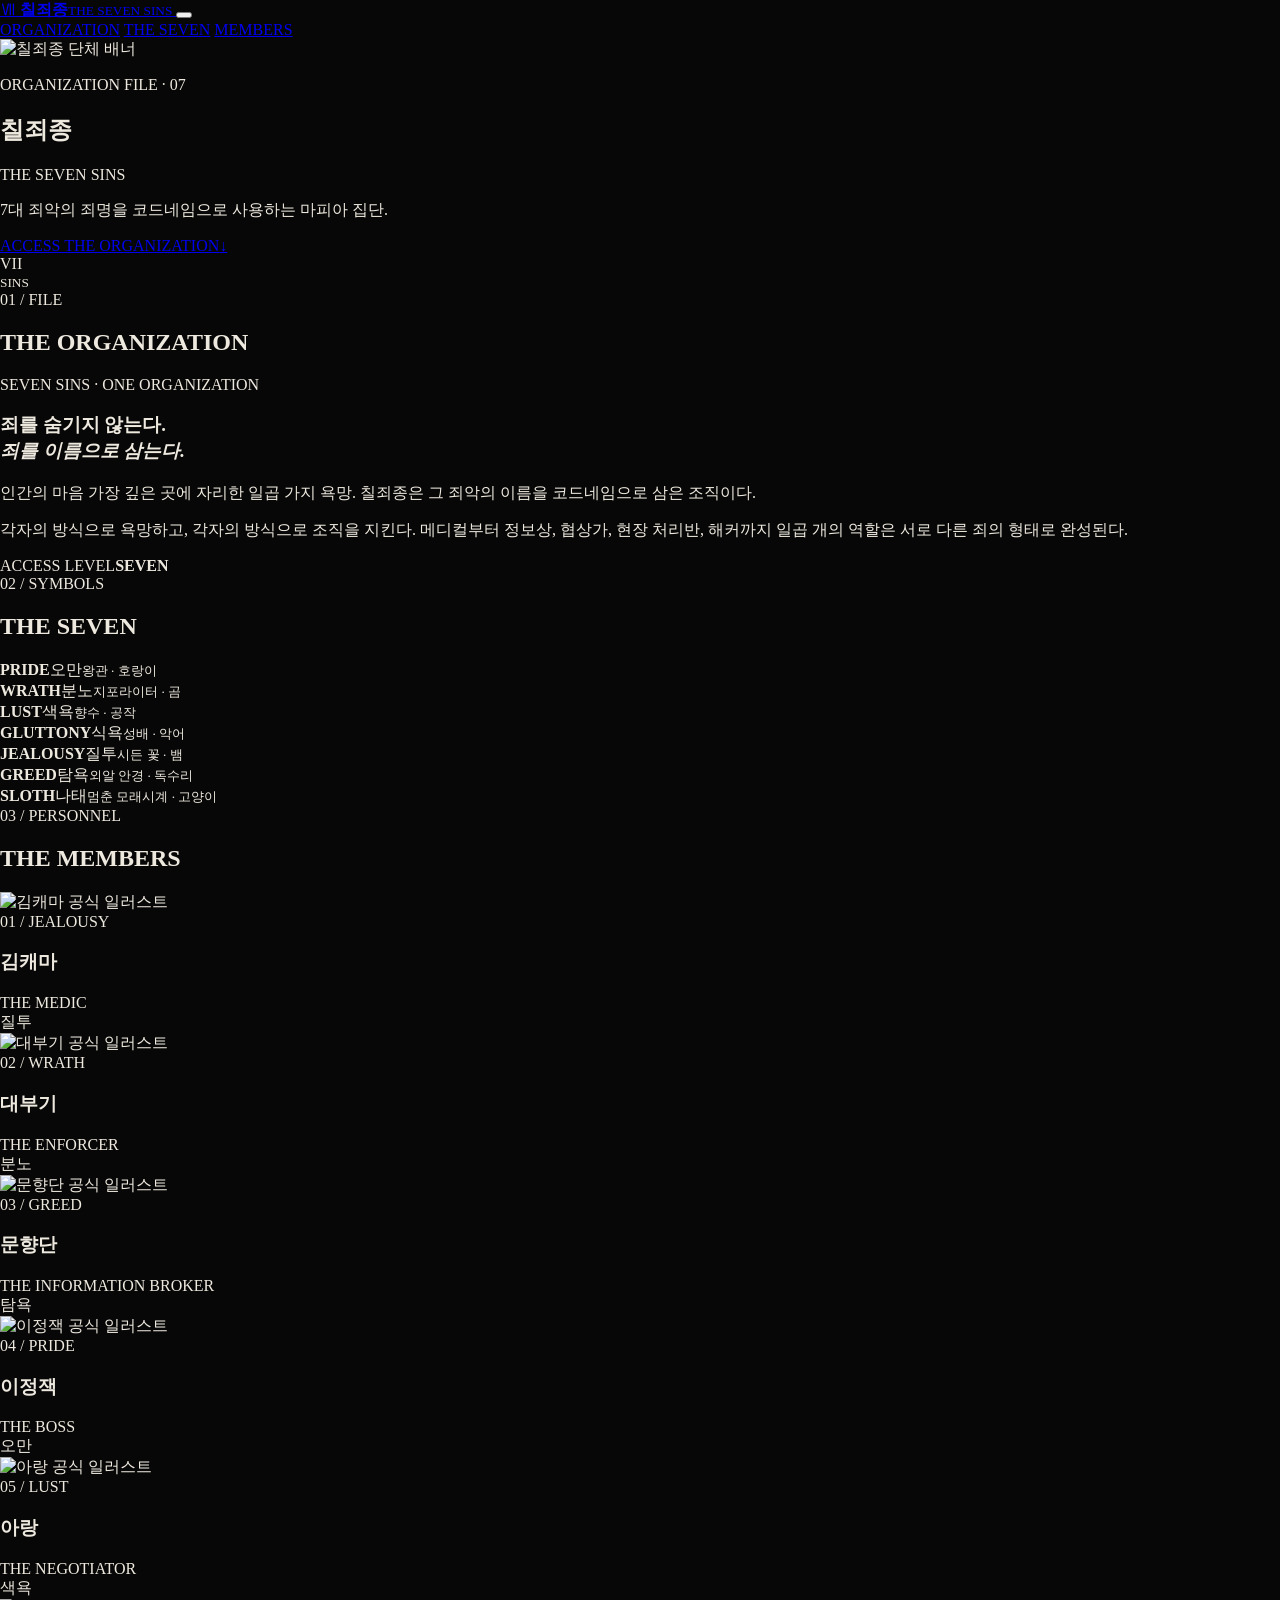
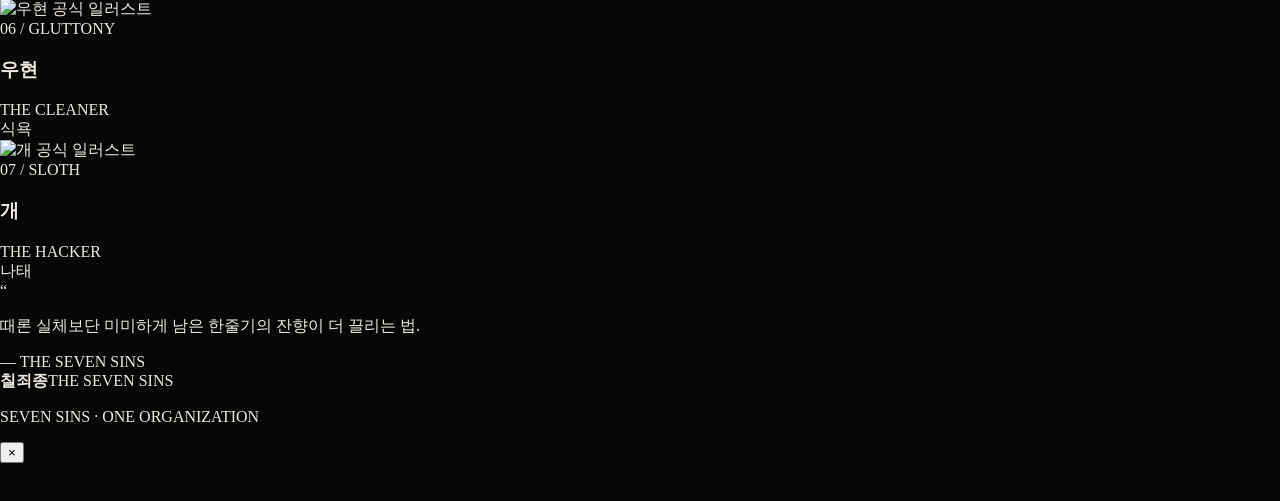
==== index.html @ ca1c2998 "Add files via upload" ====
<!doctype html>
<html lang="ko">
<head>
  <meta charset="utf-8" />
  <meta name="viewport" content="width=device-width, initial-scale=1" />
  <meta name="theme-color" content="#070707" />
  <meta name="description" content="칠죄종 — 7대 죄악의 죄명을 코드네임으로 사용하는 마피아 집단의 공식 소개 사이트." />
  <title>칠죄종 — THE SEVEN SINS</title>
  <link rel="preconnect" href="https://fonts.gstatic.com" crossorigin>
  <link rel="stylesheet" href="style.css" />
</head>
<body>
  <div class="noise"></div>
  <div class="cursor-glow"></div>

  <header class="topbar">
    <a class="brand" href="#top" aria-label="칠죄종 홈">
      <span class="brand-mark">Ⅶ</span>
      <span><b>칠죄종</b><small>THE SEVEN SINS</small></span>
    </a>
    <button class="menu-toggle" aria-label="메뉴 열기" aria-expanded="false"><span></span><span></span><span></span></button>
    <nav id="siteNav">
      <a href="#about">ORGANIZATION</a>
      <a href="#sins">THE SEVEN</a>
      <a href="#members">MEMBERS</a>
    </nav>
  </header>

  <main id="top">
    <section class="hero">
      <div class="hero-image"><img src="assets/group-banner.jpg" alt="칠죄종 단체 배너"></div>
      <div class="hero-overlay"></div>
      <div class="hero-content">
        <p class="eyebrow">ORGANIZATION FILE · 07</p>
        <h1>칠죄종</h1>
        <p class="hero-en">THE SEVEN SINS</p>
        <p class="hero-copy">7대 죄악의 죄명을 코드네임으로 사용하는 마피아 집단.</p>
        <a class="enter" href="#about"><span>ACCESS THE ORGANIZATION</span><i>↓</i></a>
      </div>
      <div class="hero-seal">VII<br><small>SINS</small></div>
    </section>

    <section id="about" class="section about">
      <div class="section-head"><span>01 / FILE</span><h2>THE ORGANIZATION</h2></div>
      <div class="about-grid">
        <div class="about-title"><p class="kicker">SEVEN SINS · ONE ORGANIZATION</p><h3>죄를 숨기지 않는다.<br><em>죄를 이름으로 삼는다.</em></h3></div>
        <div class="about-copy">
          <p>인간의 마음 가장 깊은 곳에 자리한 일곱 가지 욕망. 칠죄종은 그 죄악의 이름을 코드네임으로 삼은 조직이다.</p>
          <p>각자의 방식으로 욕망하고, 각자의 방식으로 조직을 지킨다. 메디컬부터 정보상, 협상가, 현장 처리반, 해커까지 일곱 개의 역할은 서로 다른 죄의 형태로 완성된다.</p>
          <div class="rule"><span>ACCESS LEVEL</span><b>SEVEN</b></div>
        </div>
      </div>
    </section>

    <section id="sins" class="section sins">
      <div class="section-head"><span>02 / SYMBOLS</span><h2>THE SEVEN</h2></div>
      <div class="sins-grid">
        <article><b>PRIDE</b><span>오만</span><small>왕관 · 호랑이</small></article>
        <article><b>WRATH</b><span>분노</span><small>지포라이터 · 곰</small></article>
        <article><b>LUST</b><span>색욕</span><small>향수 · 공작</small></article>
        <article><b>GLUTTONY</b><span>식욕</span><small>성배 · 악어</small></article>
        <article><b>JEALOUSY</b><span>질투</span><small>시든 꽃 · 뱀</small></article>
        <article><b>GREED</b><span>탐욕</span><small>외알 안경 · 독수리</small></article>
        <article><b>SLOTH</b><span>나태</span><small>멈춘 모래시계 · 고양이</small></article>
      </div>
    </section>

    <section id="members" class="section members">
      <div class="section-head"><span>03 / PERSONNEL</span><h2>THE MEMBERS</h2></div>
      <div id="memberGrid" class="member-grid"></div>
    </section>

    <section class="quote-section">
      <div class="quote-mark">“</div>
      <p>때론 실체보단 미미하게 남은 한줄기의 잔향이 더 끌리는 법.</p>
      <span>— THE SEVEN SINS</span>
    </section>

    <footer>
      <div><strong>칠죄종</strong><span>THE SEVEN SINS</span></div>
      <p>SEVEN SINS · ONE ORGANIZATION</p>
    </footer>
  </main>

  <div class="modal" id="modal" aria-hidden="true">
    <div class="modal-backdrop" data-close></div>
    <div class="modal-panel" role="dialog" aria-modal="true" aria-labelledby="modalName">
      <button class="modal-close" data-close aria-label="닫기">×</button>
      <div class="modal-image"><img id="modalImage" src="" alt=""></div>
      <div class="modal-info">
        <span id="modalSin" class="modal-sin"></span>
        <h2 id="modalName"></h2>
        <p id="modalRole" class="modal-role"></p>
        <div class="detail-lines" id="modalDetails"></div>
        <blockquote id="modalQuote"></blockquote>
      </div>
    </div>
  </div>

  <script src="script.js"></script>
</body>
</html>
---- style.css ----
:root{--bg:#070707;--panel:#101010;--panel2:#151313;--text:#eee9df;--muted:#aaa096;--gold:#b89552;--red:#8f161c;--line:rgba(184,149,82,.28);--white:rgba(255,255,255,.08)}
*{box-sizing:border-box}html{scroll-behavior:smooth}body{margin:0;background:var(--bg);color:var(--text);font-family:'Noto Serif KR',serif;overflow-x:hidden}.noise{position:fixed;inset:0;pointer-events:none;z-index:50;opacity:.035;background-image:url("data:image/svg+xml,%3Csvg viewBox='0 0 180 180' xmlns='http://www.w3.org/2000/svg'%3E%3Cfilter id='n'%3E%3CfeTurbulence type='fractalNoise' baseFrequency='.9' numOctaves='3' stitchTiles='stitch'/%3E%3C/filter%3E%3Crect width='100%25' height='100%25' filter='url(%23n)' opacity='.65'/%3E%3C/svg%3E')}.cursor-glow{position:fixed;width:260px;height:260px;border-radius:50%;pointer-events:none;z-index:2;background:radial-gradient(circle,rgba(143,22,28,.12),transparent 65%);transform:translate(-50%,-50%);mix-blend-mode:screen}.topbar{height:78px;position:fixed;top:0;left:0;right:0;z-index:20;display:flex;align-items:center;justify-content:space-between;padding:0 5vw;background:linear-gradient(#070707f0,transparent);backdrop-filter:blur(6px)}.brand{display:flex;align-items:center;gap:12px;color:var(--text);text-decoration:none}.brand-mark{font:700 25px Cinzel;color:var(--gold);border:1px solid var(--line);width:42px;height:42px;display:grid;place-items:center}.brand b{display:block;font-size:14px;letter-spacing:.22em}.brand small{display:block;font:10px Cinzel;color:var(--muted);letter-spacing:.22em;margin-top:2px}.topbar nav{display:flex;gap:28px}.topbar nav a{font:11px Cinzel;color:#cfc7ba;text-decoration:none;letter-spacing:.16em}.topbar nav a:hover{color:var(--gold)}.hero{min-height:100vh;position:relative;display:grid;place-items:center;overflow:hidden;background:#050505}.hero-image{position:absolute;inset:0}.hero-image img{width:100%;height:100%;object-fit:cover;object-position:center;filter:brightness(.47) contrast(1.08) saturate(.75)}.hero-overlay{position:absolute;inset:0;background:linear-gradient(90deg,rgba(0,0,0,.76),rgba(0,0,0,.14) 55%,rgba(0,0,0,.58)),linear-gradient(0deg,#070707 0%,transparent 28%,transparent 70%,#070707 100%)}.hero-content{position:relative;z-index:3;width:min(1180px,88vw);padding-top:90px}.eyebrow,.section-head span,.kicker{font:11px Cinzel;letter-spacing:.3em;color:var(--gold)}.hero h1{font-size:clamp(58px,9vw,140px);line-height:.9;margin:16px 0 8px;letter-spacing:.05em;font-weight:900}.hero-en{font:700 clamp(16px,2vw,28px) Cinzel;letter-spacing:.45em;color:#ddd2c0;margin:0}.hero-copy{font-size:15px;color:#c2bbb0;margin:28px 0 34px}.enter{display:inline-flex;align-items:center;gap:30px;border:1px solid rgba(184,149,82,.55);padding:15px 19px;color:var(--text);text-decoration:none;font:11px Cinzel;letter-spacing:.16em;background:rgba(0,0,0,.28);transition:.3s}.enter:hover{background:var(--gold);color:#080808}.enter i{font-style:normal;font-size:17px}.hero-seal{position:absolute;right:6vw;bottom:10vh;z-index:3;color:rgba(184,149,82,.75);font:700 30px Cinzel;text-align:center;letter-spacing:.15em}.hero-seal small{font-size:9px;letter-spacing:.4em}.section{width:min(1180px,88vw);margin:0 auto;padding:120px 0}.section-head{display:flex;align-items:end;justify-content:space-between;border-bottom:1px solid var(--line);padding-bottom:17px;margin-bottom:50px}.section-head h2{font:600 clamp(26px,4vw,48px) Cinzel;letter-spacing:.12em;margin:0}.about-grid{display:grid;grid-template-columns:1.05fr .95fr;gap:80px}.about-title h3{font-size:clamp(30px,4.2vw,55px);line-height:1.35;margin:18px 0;font-weight:700}.about-title em{color:#b9a98f;font-style:normal}.about-copy{color:#b9b1a5;line-height:2;font-size:15px}.rule{border-top:1px solid var(--line);margin-top:35px;padding-top:16px;display:flex;justify-content:space-between;font:11px Cinzel;color:var(--gold)}.sins{padding-top:40px}.sins-grid{display:grid;grid-template-columns:repeat(7,1fr);gap:8px}.sins-grid article{min-height:190px;border:1px solid var(--white);padding:22px 13px;display:flex;flex-direction:column;justify-content:flex-end;background:linear-gradient(150deg,#151212,#080808);position:relative;overflow:hidden}.sins-grid article:before{content:'Ⅶ';position:absolute;top:-20px;right:-5px;font:900 85px Cinzel;color:rgba(184,149,82,.05)}.sins-grid b{font:700 13px Cinzel;letter-spacing:.08em}.sins-grid span{font-size:18px;margin:6px 0 13px}.sins-grid small{color:#8e877d;font-size:10px;line-height:1.5}.members{padding-top:80px}.member-grid{display:grid;grid-template-columns:repeat(4,1fr);gap:14px}.member-card{position:relative;min-height:510px;overflow:hidden;border:1px solid rgba(255,255,255,.09);background:#0e0e0e;cursor:pointer;transition:transform .35s,border-color .35s}.member-card:hover{transform:translateY(-7px);border-color:var(--line)}.member-card img{width:100%;height:100%;position:absolute;inset:0;object-fit:cover;transition:transform .6s,filter .6s;filter:brightness(.7) saturate(.82)}.member-card:hover img{transform:scale(1.05);filter:brightness(.82) saturate(1)}.member-card:after{content:'';position:absolute;inset:0;background:linear-gradient(0deg,rgba(0,0,0,.95),rgba(0,0,0,.05) 62%,rgba(0,0,0,.15))}.member-info{position:absolute;z-index:2;left:22px;right:22px;bottom:22px}.member-num{font:10px Cinzel;color:var(--gold);letter-spacing:.18em}.member-info h3{font-size:26px;margin:7px 0 3px}.member-info .en{font:11px Cinzel;color:#c5bfb4;letter-spacing:.13em}.member-info .sin{display:inline-block;margin-top:12px;border-top:1px solid rgba(184,149,82,.45);padding-top:9px;color:#ddd3c3;font-size:12px}.quote-section{padding:150px 8vw;text-align:center;background:radial-gradient(circle at center,rgba(104,12,17,.18),transparent 50%),#090909;border-top:1px solid var(--white);border-bottom:1px solid var(--white)}.quote-mark{font:100px Georgia;color:var(--red);height:70px}.quote-section p{font-size:clamp(20px,3vw,34px);line-height:1.7;margin:0 auto 18px;max-width:850px}.quote-section span{font:10px Cinzel;color:var(--gold);letter-spacing:.25em}footer{padding:40px 6vw;display:flex;justify-content:space-between;align-items:center;color:#777;font:10px Cinzel;letter-spacing:.16em}footer strong{display:block;color:#ddd;font:18px 'Noto Serif KR';letter-spacing:.1em}footer span{display:block;margin-top:4px}.modal{position:fixed;inset:0;z-index:100;display:none;align-items:center;justify-content:center;padding:25px}.modal.open{display:flex}.modal-backdrop{position:absolute;inset:0;background:rgba(0,0,0,.86);backdrop-filter:blur(10px)}.modal-panel{position:relative;z-index:2;width:min(1000px,94vw);max-height:90vh;overflow:hidden;display:grid;grid-template-columns:1fr 1fr;background:#0b0b0b;border:1px solid var(--line);box-shadow:0 30px 100px #000}.modal-image{min-height:650px}.modal-image img{width:100%;height:100%;object-fit:cover}.modal-info{padding:52px 45px;overflow:auto}.modal-close{position:absolute;right:12px;top:8px;z-index:3;background:rgba(0,0,0,.6);border:0;color:white;font-size:30px;cursor:pointer}.modal-sin{font:11px Cinzel;color:var(--gold);letter-spacing:.2em}.modal-info h2{font-size:44px;margin:13px 0 4px}.modal-role{font:12px Cinzel;letter-spacing:.15em;color:#aaa}.detail-lines{margin:38px 0;border-top:1px solid var(--white)}.detail-lines div{padding:13px 0;border-bottom:1px solid var(--white);display:flex;gap:15px;font-size:12px}.detail-lines b{min-width:65px;color:var(--gold);font-size:10px;letter-spacing:.1em}.modal-info blockquote{margin:0;padding:20px 0 0;border-top:1px solid var(--line);font-size:16px;line-height:1.9;color:#ddd5c8}
.menu-toggle{display:none;background:transparent;border:1px solid rgba(184,149,82,.35);width:42px;height:42px;padding:9px;cursor:pointer}
.menu-toggle span{display:block;height:1px;background:#e8e0d4;margin:6px 0;transition:.25s}
.menu-toggle.active span:nth-child(1){transform:translateY(7px) rotate(45deg)}
.menu-toggle.active span:nth-child(2){opacity:0}
.menu-toggle.active span:nth-child(3){transform:translateY(-7px) rotate(-45deg)}

@media(max-width:900px){
  .topbar{height:64px;padding:0 18px}
  .topbar nav{display:none}
  .menu-toggle{display:block;position:relative;z-index:31}
  .topbar nav.mobile-open{display:flex;position:absolute;top:64px;left:0;right:0;padding:14px 18px 18px;flex-direction:column;gap:0;background:rgba(7,7,7,.97);border-bottom:1px solid var(--line);backdrop-filter:blur(14px)}
  .topbar nav.mobile-open a{padding:14px 4px;border-bottom:1px solid rgba(255,255,255,.06);font-size:11px}
  .topbar nav.mobile-open a:last-child{border-bottom:0}
  .brand{gap:9px}.brand-mark{width:38px;height:38px;font-size:22px}.brand b{font-size:12px}.brand small{font-size:8px}
  .hero{min-height:100svh;align-items:end}
  .hero-image img{object-position:56% center;filter:brightness(.42) contrast(1.05) saturate(.72)}
  .hero-overlay{background:linear-gradient(90deg,rgba(0,0,0,.78),rgba(0,0,0,.18) 70%,rgba(0,0,0,.5)),linear-gradient(0deg,#070707 0%,rgba(7,7,7,.82) 13%,transparent 45%,#070707 100%)}
  .hero-content{width:calc(100% - 36px);padding:0 0 58px}
  .eyebrow{font-size:9px;letter-spacing:.2em}.hero h1{font-size:clamp(52px,18vw,82px);margin:12px 0 8px}.hero-en{font-size:13px;letter-spacing:.28em}.hero-copy{font-size:13px;line-height:1.8;margin:20px 0 24px;max-width:310px}.enter{width:100%;justify-content:space-between;padding:14px 15px;font-size:10px}
  .hero-seal{display:none}
  .section{width:calc(100% - 36px);padding:78px 0}
  .section-head{display:block;padding-bottom:13px;margin-bottom:30px}.section-head span{font-size:9px}.section-head h2{margin-top:7px;font-size:27px;letter-spacing:.08em}
  .about-grid{grid-template-columns:1fr;gap:22px}.about-title h3{font-size:29px;line-height:1.45}.about-copy{font-size:13px;line-height:1.9}.rule{margin-top:25px}
  .sins{padding-top:35px}.sins-grid{grid-template-columns:repeat(2,minmax(0,1fr));gap:7px}.sins-grid article{min-height:145px;padding:16px 11px}.sins-grid b{font-size:11px}.sins-grid span{font-size:16px;margin:5px 0 9px}.sins-grid small{font-size:9px}
  .members{padding-top:70px}.member-grid{grid-template-columns:repeat(2,minmax(0,1fr));gap:9px}.member-card{min-height:360px}.member-info{left:13px;right:13px;bottom:14px}.member-num{font-size:8px}.member-info h3{font-size:20px;margin:5px 0 2px}.member-info .en{font-size:8px;letter-spacing:.08em}.member-info .sin{margin-top:8px;padding-top:7px;font-size:10px}
  .quote-section{padding:90px 28px}.quote-mark{font-size:80px;height:58px}.quote-section p{font-size:19px;line-height:1.7}.quote-section span{font-size:8px}
  footer{display:block;padding:32px 18px;line-height:2}.modal{padding:10px}.modal-panel{width:100%;max-height:94svh;grid-template-columns:1fr;border-radius:0}.modal-image{height:42svh;min-height:0}.modal-info{padding:23px 20px 28px}.modal-info h2{font-size:30px}.detail-lines{margin:25px 0}.detail-lines div{font-size:11px}.modal-close{font-size:28px;right:8px;top:5px}
}
@media(max-width:560px){
  .hero-image img{object-position:54% center}
  .hero-content{padding-bottom:48px}
  .sins-grid{grid-template-columns:1fr 1fr}
  .member-grid{grid-template-columns:1fr 1fr}
  .member-card{min-height:330px}
  .member-info h3{font-size:19px}
  .member-info .en{font-size:7.5px}
  .member-info .sin{font-size:9px}
}
@media(max-width:390px){
  .brand small{display:none}
  .hero h1{font-size:52px}
  .hero-en{font-size:11px}
  .hero-copy{font-size:12px}
  .member-card{min-height:300px}
  .member-info h3{font-size:17px}
}
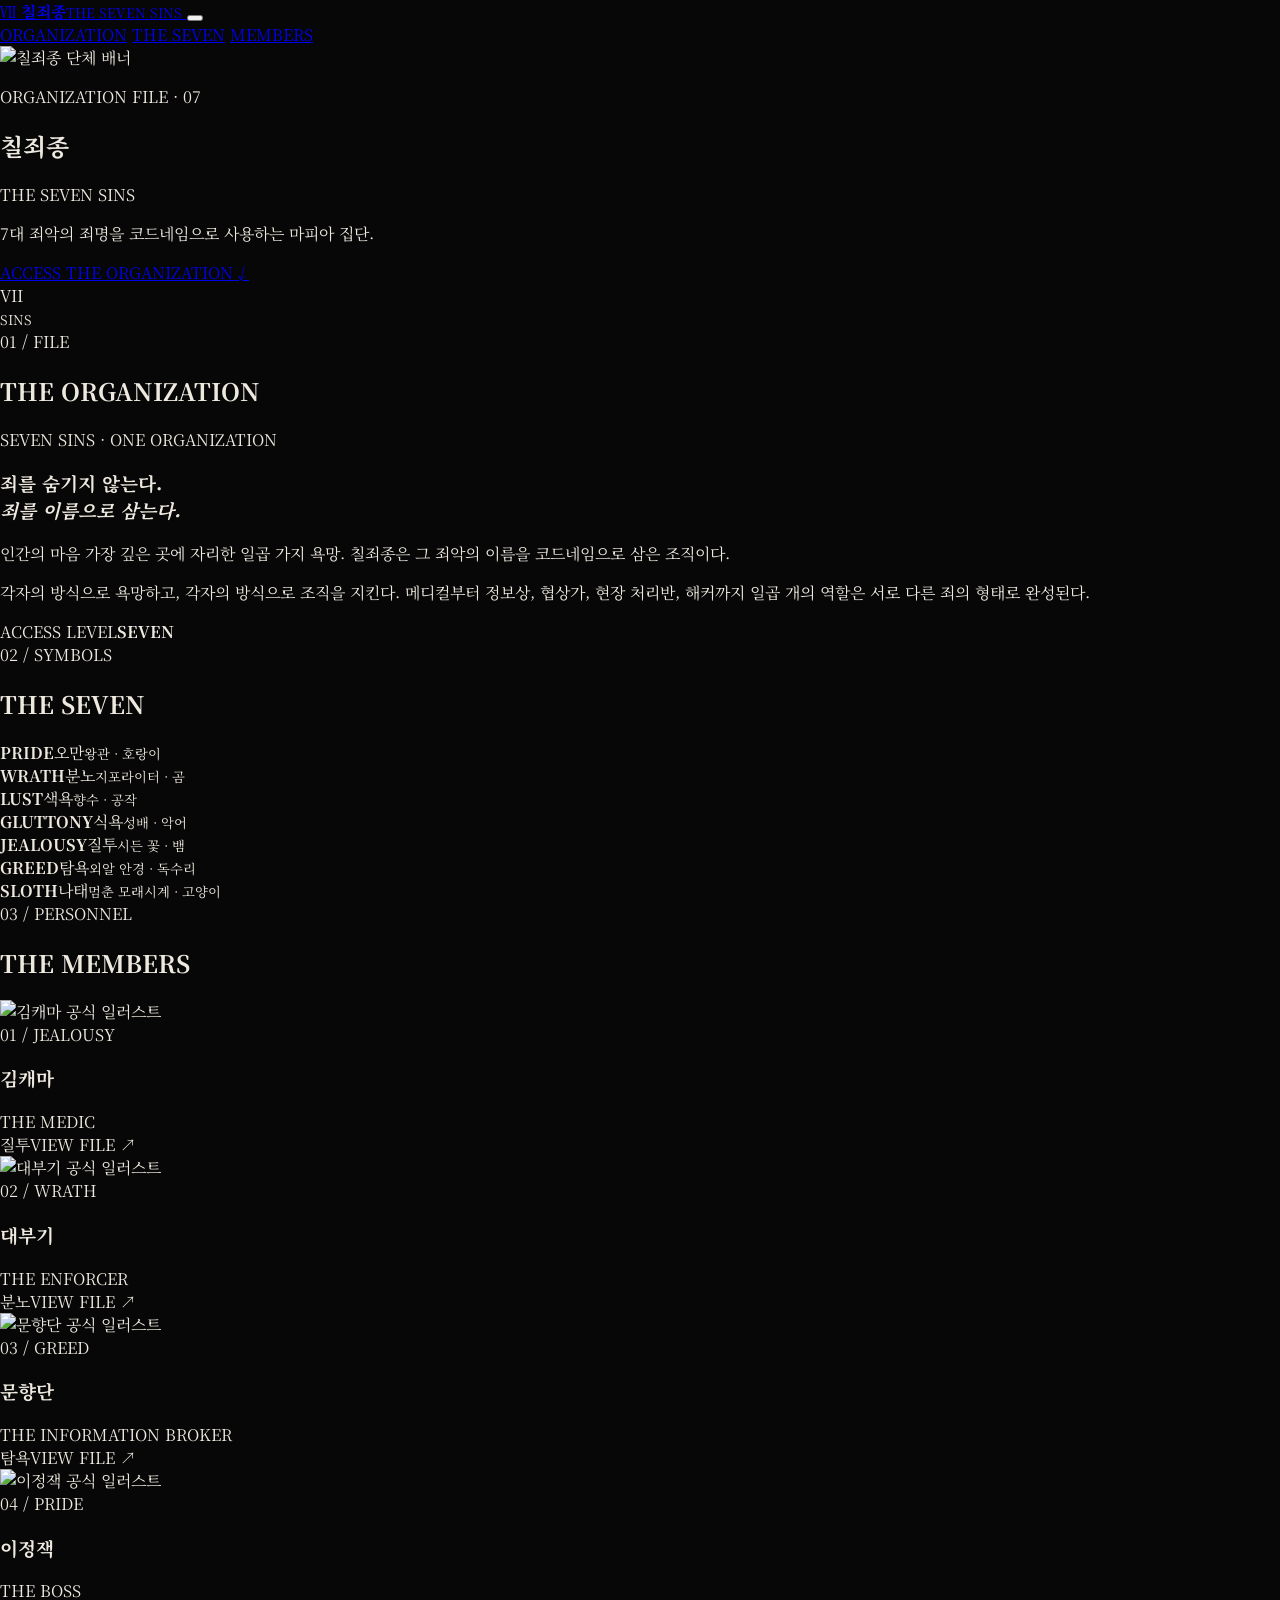
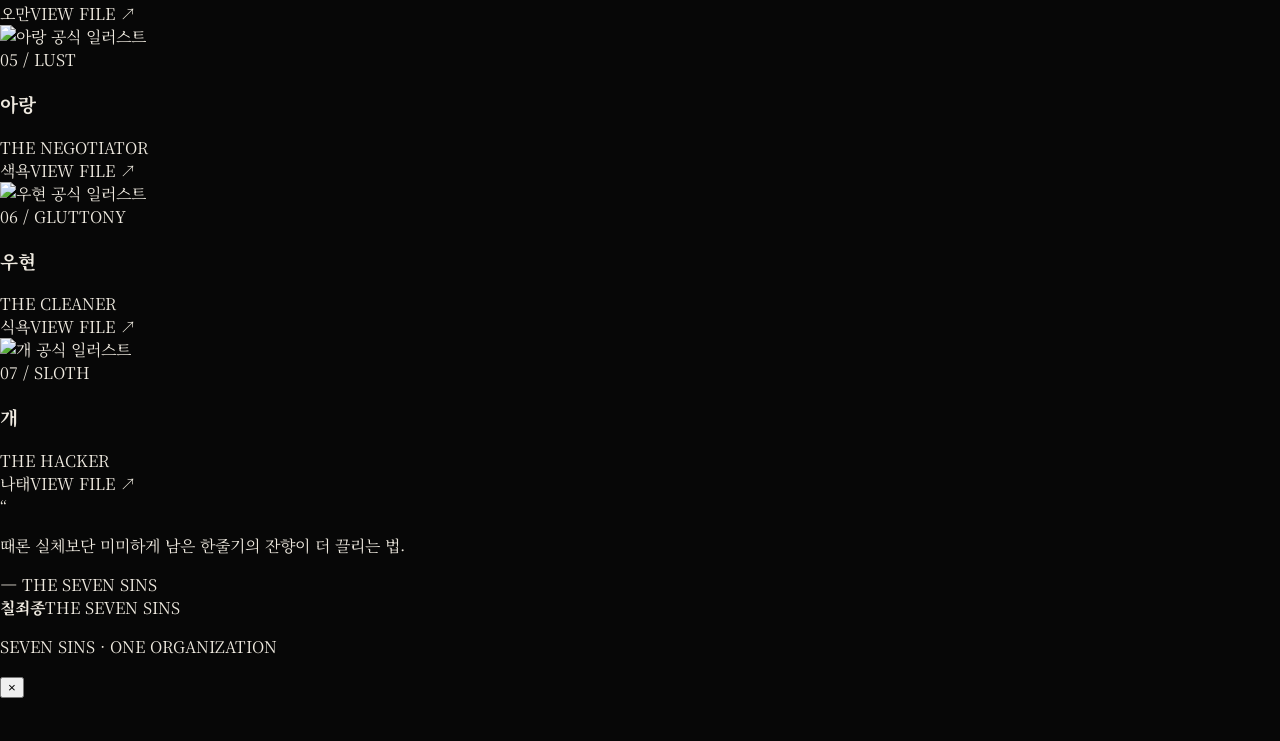
==== commit d039cfed: "Add files via upload" ====
--- a/index.html
+++ b/index.html
@@ -6,8 +6,123 @@
   <meta name="theme-color" content="#070707" />
   <meta name="description" content="칠죄종 — 7대 죄악의 죄명을 코드네임으로 사용하는 마피아 집단의 공식 소개 사이트." />
   <title>칠죄종 — THE SEVEN SINS</title>
+  <link rel="preconnect" href="https://fonts.googleapis.com">
   <link rel="preconnect" href="https://fonts.gstatic.com" crossorigin>
-  <link rel="stylesheet" href="style.css" />
+  <link href="https://fonts.googleapis.com/css2?family=Cinzel:wght@400;500;600;700;800;900&family=Noto+Serif+KR:wght@400;500;600;700;800;900&display=swap" rel="stylesheet">
+  <style>
+:root{--bg:#070707;--panel:#101010;--panel2:#151313;--text:#eee9df;--muted:#aaa096;--gold:#b89552;--red:#8f161c;--line:rgba(184,149,82,.28);--white:rgba(255,255,255,.08)}
+*{box-sizing:border-box}html{scroll-behavior:smooth}body{margin:0;background:var(--bg);color:var(--text);font-family:'Noto Serif KR',serif;overflow-x:hidden}.noise{position:fixed;inset:0;pointer-events:none;z-index:50;opacity:.035;background-image:url("data:image/svg+xml,%3Csvg viewBox='0 0 180 180' xmlns='http://www.w3.org/2000/svg'%3E%3Cfilter id='n'%3E%3CfeTurbulence type='fractalNoise' baseFrequency='.9' numOctaves='3' stitchTiles='stitch'/%3E%3C/filter%3E%3Crect width='100%25' height='100%25' filter='url(%23n)' opacity='.65'/%3E%3C/svg%3E')}.cursor-glow{position:fixed;width:260px;height:260px;border-radius:50%;pointer-events:none;z-index:2;background:radial-gradient(circle,rgba(143,22,28,.12),transparent 65%);transform:translate(-50%,-50%);mix-blend-mode:screen}.topbar{height:78px;position:fixed;top:0;left:0;right:0;z-index:20;display:flex;align-items:center;justify-content:space-between;padding:0 5vw;background:linear-gradient(#070707f0,transparent);backdrop-filter:blur(6px)}.brand{display:flex;align-items:center;gap:12px;color:var(--text);text-decoration:none}.brand-mark{font:700 25px Cinzel;color:var(--gold);border:1px solid var(--line);width:42px;height:42px;display:grid;place-items:center}.brand b{display:block;font-size:14px;letter-spacing:.22em}.brand small{display:block;font:10px Cinzel;color:var(--muted);letter-spacing:.22em;margin-top:2px}.topbar nav{display:flex;gap:28px}.topbar nav a{font:11px Cinzel;color:#cfc7ba;text-decoration:none;letter-spacing:.16em}.topbar nav a:hover{color:var(--gold)}.hero{min-height:100vh;position:relative;display:grid;place-items:center;overflow:hidden;background:#050505}.hero-image{position:absolute;inset:0}.hero-image img{width:100%;height:100%;object-fit:cover;object-position:center;filter:brightness(.47) contrast(1.08) saturate(.75)}.hero-overlay{position:absolute;inset:0;background:linear-gradient(90deg,rgba(0,0,0,.76),rgba(0,0,0,.14) 55%,rgba(0,0,0,.58)),linear-gradient(0deg,#070707 0%,transparent 28%,transparent 70%,#070707 100%)}.hero-content{position:relative;z-index:3;width:min(1180px,88vw);padding-top:90px}.eyebrow,.section-head span,.kicker{font:11px Cinzel;letter-spacing:.3em;color:var(--gold)}.hero h1{font-size:clamp(58px,9vw,140px);line-height:.9;margin:16px 0 8px;letter-spacing:.05em;font-weight:900}.hero-en{font:700 clamp(16px,2vw,28px) Cinzel;letter-spacing:.45em;color:#ddd2c0;margin:0}.hero-copy{font-size:15px;color:#c2bbb0;margin:28px 0 34px}.enter{display:inline-flex;align-items:center;gap:30px;border:1px solid rgba(184,149,82,.55);padding:15px 19px;color:var(--text);text-decoration:none;font:11px Cinzel;letter-spacing:.16em;background:rgba(0,0,0,.28);transition:.3s}.enter:hover{background:var(--gold);color:#080808}.enter i{font-style:normal;font-size:17px}.hero-seal{position:absolute;right:6vw;bottom:10vh;z-index:3;color:rgba(184,149,82,.75);font:700 30px Cinzel;text-align:center;letter-spacing:.15em}.hero-seal small{font-size:9px;letter-spacing:.4em}.section{width:min(1180px,88vw);margin:0 auto;padding:120px 0}.section-head{display:flex;align-items:end;justify-content:space-between;border-bottom:1px solid var(--line);padding-bottom:17px;margin-bottom:50px}.section-head h2{font:600 clamp(26px,4vw,48px) Cinzel;letter-spacing:.12em;margin:0}.about-grid{display:grid;grid-template-columns:1.05fr .95fr;gap:80px}.about-title h3{font-size:clamp(30px,4.2vw,55px);line-height:1.35;margin:18px 0;font-weight:700}.about-title em{color:#b9a98f;font-style:normal}.about-copy{color:#b9b1a5;line-height:2;font-size:15px}.rule{border-top:1px solid var(--line);margin-top:35px;padding-top:16px;display:flex;justify-content:space-between;font:11px Cinzel;color:var(--gold)}.sins{padding-top:40px}.sins-grid{display:grid;grid-template-columns:repeat(7,1fr);gap:8px}.sins-grid article{min-height:190px;border:1px solid var(--white);padding:22px 13px;display:flex;flex-direction:column;justify-content:flex-end;background:linear-gradient(150deg,#151212,#080808);position:relative;overflow:hidden}.sins-grid article:before{content:'Ⅶ';position:absolute;top:-20px;right:-5px;font:900 85px Cinzel;color:rgba(184,149,82,.05)}.sins-grid b{font:700 13px Cinzel;letter-spacing:.08em}.sins-grid span{font-size:18px;margin:6px 0 13px}.sins-grid small{color:#8e877d;font-size:10px;line-height:1.5}.members{padding-top:80px}.member-grid{display:grid;grid-template-columns:repeat(4,1fr);gap:14px}.member-card{position:relative;min-height:510px;overflow:hidden;border:1px solid rgba(255,255,255,.09);background:#0e0e0e;cursor:pointer;transition:transform .35s,border-color .35s}.member-card:hover{transform:translateY(-7px);border-color:var(--line)}.member-card img{width:100%;height:100%;position:absolute;inset:0;object-fit:cover;transition:transform .6s,filter .6s;filter:brightness(.7) saturate(.82)}.member-card:hover img{transform:scale(1.05);filter:brightness(.82) saturate(1)}.member-card:after{content:'';position:absolute;inset:0;background:linear-gradient(0deg,rgba(0,0,0,.95),rgba(0,0,0,.05) 62%,rgba(0,0,0,.15))}.member-info{position:absolute;z-index:2;left:22px;right:22px;bottom:22px}.member-num{font:10px Cinzel;color:var(--gold);letter-spacing:.18em}.member-info h3{font-size:26px;margin:7px 0 3px}.member-info .en{font:11px Cinzel;color:#c5bfb4;letter-spacing:.13em}.member-info .sin{display:inline-block;margin-top:12px;border-top:1px solid rgba(184,149,82,.45);padding-top:9px;color:#ddd3c3;font-size:12px}.quote-section{padding:150px 8vw;text-align:center;background:radial-gradient(circle at center,rgba(104,12,17,.18),transparent 50%),#090909;border-top:1px solid var(--white);border-bottom:1px solid var(--white)}.quote-mark{font:100px Georgia;color:var(--red);height:70px}.quote-section p{font-size:clamp(20px,3vw,34px);line-height:1.7;margin:0 auto 18px;max-width:850px}.quote-section span{font:10px Cinzel;color:var(--gold);letter-spacing:.25em}footer{padding:40px 6vw;display:flex;justify-content:space-between;align-items:center;color:#777;font:10px Cinzel;letter-spacing:.16em}footer strong{display:block;color:#ddd;font:18px 'Noto Serif KR';letter-spacing:.1em}footer span{display:block;margin-top:4px}.modal{position:fixed;inset:0;z-index:100;display:none;align-items:center;justify-content:center;padding:25px}.modal.open{display:flex}.modal-backdrop{position:absolute;inset:0;background:rgba(0,0,0,.86);backdrop-filter:blur(10px)}.modal-panel{position:relative;z-index:2;width:min(1000px,94vw);max-height:90vh;overflow:hidden;display:grid;grid-template-columns:1fr 1fr;background:#0b0b0b;border:1px solid var(--line);box-shadow:0 30px 100px #000}.modal-image{min-height:650px}.modal-image img{width:100%;height:100%;object-fit:cover}.modal-info{padding:52px 45px;overflow:auto}.modal-close{position:absolute;right:12px;top:8px;z-index:3;background:rgba(0,0,0,.6);border:0;color:white;font-size:30px;cursor:pointer}.modal-sin{font:11px Cinzel;color:var(--gold);letter-spacing:.2em}.modal-info h2{font-size:44px;margin:13px 0 4px}.modal-role{font:12px Cinzel;letter-spacing:.15em;color:#aaa}.detail-lines{margin:38px 0;border-top:1px solid var(--white)}.detail-lines div{padding:13px 0;border-bottom:1px solid var(--white);display:flex;gap:15px;font-size:12px}.detail-lines b{min-width:65px;color:var(--gold);font-size:10px;letter-spacing:.1em}.modal-info blockquote{margin:0;padding:20px 0 0;border-top:1px solid var(--line);font-size:16px;line-height:1.9;color:#ddd5c8}
+.menu-toggle{display:none;background:transparent;border:1px solid rgba(184,149,82,.35);width:42px;height:42px;padding:9px;cursor:pointer}
+.menu-toggle span{display:block;height:1px;background:#e8e0d4;margin:6px 0;transition:.25s}
+.menu-toggle.active span:nth-child(1){transform:translateY(7px) rotate(45deg)}
+.menu-toggle.active span:nth-child(2){opacity:0}
+.menu-toggle.active span:nth-child(3){transform:translateY(-7px) rotate(-45deg)}
+
+@media(max-width:900px){
+  .topbar{height:64px;padding:0 18px}
+  .topbar nav{display:none}
+  .menu-toggle{display:block;position:relative;z-index:31}
+  .topbar nav.mobile-open{display:flex;position:absolute;top:64px;left:0;right:0;padding:14px 18px 18px;flex-direction:column;gap:0;background:rgba(7,7,7,.97);border-bottom:1px solid var(--line);backdrop-filter:blur(14px)}
+  .topbar nav.mobile-open a{padding:14px 4px;border-bottom:1px solid rgba(255,255,255,.06);font-size:11px}
+  .topbar nav.mobile-open a:last-child{border-bottom:0}
+  .brand{gap:9px}.brand-mark{width:38px;height:38px;font-size:22px}.brand b{font-size:12px}.brand small{font-size:8px}
+  .hero{min-height:100svh;align-items:end}
+  .hero-image img{object-position:56% center;filter:brightness(.42) contrast(1.05) saturate(.72)}
+  .hero-overlay{background:linear-gradient(90deg,rgba(0,0,0,.78),rgba(0,0,0,.18) 70%,rgba(0,0,0,.5)),linear-gradient(0deg,#070707 0%,rgba(7,7,7,.82) 13%,transparent 45%,#070707 100%)}
+  .hero-content{width:calc(100% - 36px);padding:0 0 58px}
+  .eyebrow{font-size:9px;letter-spacing:.2em}.hero h1{font-size:clamp(52px,18vw,82px);margin:12px 0 8px}.hero-en{font-size:13px;letter-spacing:.28em}.hero-copy{font-size:13px;line-height:1.8;margin:20px 0 24px;max-width:310px}.enter{width:100%;justify-content:space-between;padding:14px 15px;font-size:10px}
+  .hero-seal{display:none}
+  .section{width:calc(100% - 36px);padding:78px 0}
+  .section-head{display:block;padding-bottom:13px;margin-bottom:30px}.section-head span{font-size:9px}.section-head h2{margin-top:7px;font-size:27px;letter-spacing:.08em}
+  .about-grid{grid-template-columns:1fr;gap:22px}.about-title h3{font-size:29px;line-height:1.45}.about-copy{font-size:13px;line-height:1.9}.rule{margin-top:25px}
+  .sins{padding-top:35px}.sins-grid{grid-template-columns:repeat(2,minmax(0,1fr));gap:7px}.sins-grid article{min-height:145px;padding:16px 11px}.sins-grid b{font-size:11px}.sins-grid span{font-size:16px;margin:5px 0 9px}.sins-grid small{font-size:9px}
+  .members{padding-top:70px}.member-grid{grid-template-columns:repeat(2,minmax(0,1fr));gap:9px}.member-card{min-height:360px}.member-info{left:13px;right:13px;bottom:14px}.member-num{font-size:8px}.member-info h3{font-size:20px;margin:5px 0 2px}.member-info .en{font-size:8px;letter-spacing:.08em}.member-info .sin{margin-top:8px;padding-top:7px;font-size:10px}
+  .quote-section{padding:90px 28px}.quote-mark{font-size:80px;height:58px}.quote-section p{font-size:19px;line-height:1.7}.quote-section span{font-size:8px}
+  footer{display:block;padding:32px 18px;line-height:2}.modal{padding:10px}.modal-panel{width:100%;max-height:94svh;grid-template-columns:1fr;border-radius:0}.modal-image{height:42svh;min-height:0}.modal-info{padding:23px 20px 28px}.modal-info h2{font-size:30px}.detail-lines{margin:25px 0}.detail-lines div{font-size:11px}.modal-close{font-size:28px;right:8px;top:5px}
+}
+@media(max-width:560px){
+  .hero-image img{object-position:54% center}
+  .hero-content{padding-bottom:48px}
+  .sins-grid{grid-template-columns:1fr 1fr}
+  .member-grid{grid-template-columns:1fr 1fr}
+  .member-card{min-height:330px}
+  .member-info h3{font-size:19px}
+  .member-info .en{font-size:7.5px}
+  .member-info .sin{font-size:9px}
+}
+@media(max-width:390px){
+  .brand small{display:none}
+  .hero h1{font-size:52px}
+  .hero-en{font-size:11px}
+  .hero-copy{font-size:12px}
+  .member-card{min-height:300px}
+  .member-info h3{font-size:17px}
+}
+
+/* ===== Detail pages & enhanced responsive layout ===== */
+.member-hit{position:absolute;inset:0;z-index:4;display:block;text-decoration:none}
+.member-card:focus-visible{outline:2px solid var(--gold);outline-offset:3px}
+.view-file{display:block;margin-top:10px;color:var(--gold);font:9px Cinzel;letter-spacing:.18em;opacity:.8}
+.detail-page{min-height:100vh;background:#060606}
+.detail-page .topbar{background:linear-gradient(#070707f5,rgba(7,7,7,.55),transparent)}
+.detail-hero{min-height:100svh;display:grid;grid-template-columns:minmax(0,1.02fr) minmax(430px,.98fr);background:#080808}
+.detail-visual{position:relative;min-height:100vh;overflow:hidden;border-right:1px solid var(--line)}
+.detail-visual img{width:100%;height:100%;object-fit:cover;object-position:center;filter:brightness(.66) contrast(1.06) saturate(.82)}
+.detail-vignette{position:absolute;inset:0;background:linear-gradient(90deg,rgba(0,0,0,.1),rgba(0,0,0,.06) 55%,#080808 100%),linear-gradient(0deg,rgba(0,0,0,.72),transparent 35%,rgba(0,0,0,.12))}
+.detail-number{position:absolute;left:5vw;bottom:6vh;font:700 clamp(70px,10vw,150px) Cinzel;color:rgba(238,233,223,.13);line-height:.8;z-index:2}
+.detail-number span{font-size:11px;color:var(--gold);letter-spacing:.2em;vertical-align:top;margin-left:5px}
+.detail-copy{padding:150px 7vw 90px 6vw;display:flex;flex-direction:column;justify-content:center;position:relative}
+.back-link{align-self:flex-start;color:#bcb4a8;text-decoration:none;font:10px Cinzel;letter-spacing:.18em;margin-bottom:65px;transition:.25s}
+.back-link:hover{color:var(--gold)}
+.detail-kicker{font:11px Cinzel;color:var(--gold);letter-spacing:.3em}
+.detail-copy h1{font-size:clamp(56px,7vw,108px);line-height:.95;margin:15px 0 7px;letter-spacing:.02em}
+.detail-en{font:700 clamp(14px,1.7vw,21px) Cinzel;color:#d0c7b9;letter-spacing:.22em;margin:0}
+.detail-divider{width:100%;height:1px;background:linear-gradient(90deg,var(--line),transparent);margin:35px 0 25px}
+.detail-role{font-size:17px;color:#d8d0c3;margin:0 0 25px}
+.dossier{border-top:1px solid rgba(255,255,255,.09);margin-bottom:28px}
+.dossier-row{display:grid;grid-template-columns:82px 1fr;gap:18px;padding:14px 0;border-bottom:1px solid rgba(255,255,255,.07);font-size:13px;line-height:1.7}
+.dossier-row b{font:10px Cinzel;color:var(--gold);letter-spacing:.12em;padding-top:3px}
+.dossier-row span{color:#aaa39a}
+.detail-copy blockquote{border-left:2px solid var(--red);margin:5px 0 0;padding:5px 0 5px 18px;color:#e8e0d5;font-size:16px;line-height:1.9}
+.detail-bottom{padding:24px 6vw 45px;border-top:1px solid var(--white);background:#080808}
+.detail-label{font:9px Cinzel;color:#756f66;letter-spacing:.25em;margin-bottom:22px}
+.detail-nav{display:grid;grid-template-columns:1fr auto 1fr;gap:25px;align-items:center}
+.detail-nav a{color:#d8d0c3;text-decoration:none;font:14px Cinzel;letter-spacing:.08em;transition:.25s}
+.detail-nav a:hover{color:var(--gold)}
+.detail-nav a:nth-child(3){text-align:right}
+.detail-nav small{display:block;color:#777;font:9px 'Noto Serif KR';letter-spacing:.05em;margin-top:6px}
+.detail-nav .all-members{border:1px solid var(--line);padding:11px 16px;font-size:9px;letter-spacing:.16em;color:var(--gold)}
+@media(max-width:900px){
+ .detail-hero{display:block;min-height:0}
+ .detail-visual{height:62svh;min-height:460px;border-right:0;border-bottom:1px solid var(--line)}
+ .detail-visual img{object-position:center 25%}
+ .detail-vignette{background:linear-gradient(0deg,#080808 0%,rgba(8,8,8,.12) 48%,rgba(0,0,0,.2) 100%)}
+ .detail-number{left:18px;bottom:22px;font-size:76px}
+ .detail-copy{padding:45px 18px 55px;display:block}
+ .back-link{margin-bottom:38px}
+ .detail-kicker{font-size:9px;letter-spacing:.2em}
+ .detail-copy h1{font-size:52px;margin-top:11px}
+ .detail-en{font-size:12px;letter-spacing:.15em}
+ .detail-divider{margin:25px 0 20px}
+ .detail-role{font-size:14px}
+ .dossier-row{grid-template-columns:70px 1fr;gap:12px;font-size:12px;padding:12px 0}
+ .detail-copy blockquote{font-size:14px}
+ .detail-bottom{padding:22px 18px 34px}
+ .detail-nav{grid-template-columns:1fr 1fr;gap:18px}
+ .detail-nav .all-members{grid-column:1/-1;grid-row:1;text-align:center}
+ .detail-nav a:nth-child(3){text-align:right}
+ .detail-nav a:first-child{grid-row:2}
+ .detail-nav a:nth-child(3){grid-row:2}
+}
+@media(max-width:560px){
+ .detail-visual{height:58svh;min-height:400px}
+ .detail-copy{padding-top:34px}
+ .detail-copy h1{font-size:46px}
+ .detail-nav a{font-size:11px}
+}
+@media(prefers-reduced-motion:reduce){html{scroll-behavior:auto}.member-card,.member-card img,.enter{transition:none}.cursor-glow{display:none}}
+
+  </style>
 </head>
 <body>
   <div class="noise"></div>
@@ -97,6 +212,60 @@
     </div>
   </div>
 
-  <script src="script.js"></script>
+  <script>
+const members = [
+ {n:'01',name:'김캐마',en:'THE MEDIC',sin:'질투 · JEALOUSY',role:'조직의 메디컬',img:'assets/kim-kaema.jpg',details:[['상징','뱀 · 시든 꽃'],['무기','쇠로 된 주사기'],['담당','의료 · 메디컬'],['외형','허리까지 내려오는 긴 갈색 장발 · 초록색 눈동자']],quote:'음~ 눈이 참예쁘군요. 짜증나게… 그럼, 잘 받아갈게요?'},
+ {n:'02',name:'대부기',en:'THE ENFORCER',sin:'분노 · WRATH',role:'조직의 행동대장',img:'assets/daebugi.jpg',details:[['상징','곰 · 지포라이터'],['무기','두 개의 금색 데저트 이글'],['담당','믹싱 · 디렉 · 강원도 사투리'],['외형','앞으로 내린 뾰족한 붉은 머리 · 붉은 눈동자 · 날카롭게 찢어진 눈매']],quote:'아, 씨... 수트에 구김 갔잖아. 하... 성질 올라오게 하네.'},
+ {n:'03',name:'문향단',en:'THE INFORMATION BROKER',sin:'탐욕 · GREED',role:'조직의 정보상',img:'assets/munhyangdan.jpg',details:[['상징','독수리 · 외알 안경'],['무기','검은색 카람빗'],['담당','대본 · 일러 · 한자 번역 · 연변 사투리'],['외형','체리레드 중단발 반묶음 · 금색 눈동자 · 비녀']],quote:'가치를 몰라도 너무 모르는 거 아니야, 달링?'},
+ {n:'04',name:'이정잭',en:'THE BOSS',sin:'오만 · PRIDE',role:'조직의 수장',img:'assets/lee-jeongjaek.jpg',details:[['상징','호랑이 · 왕관'],['무기','은색 너클'],['담당','믹싱 · 노래 · 경남 사투리'],['외형','다부진 체형 · 적색 머리 · 붉은 눈동자 · 오른쪽 눈의 세로 상처']],quote:'때론 과욕이 화를 부르는 법일세. 안타깝게 됐군, 자네에게는.'},
+ {n:'05',name:'아랑',en:'THE NEGOTIATOR',sin:'색욕 · LUST',role:'조직의 협상가',img:'assets/arang.jpg',details:[['상징','공작 · 향수'],['무기','은색 콜트 파이슨 리볼버'],['담당','아지트 · 대본 · 노래'],['외형','창백한 피부 · 긴 백발 · 백안 · 흰 눈썹과 속눈썹']],quote:'이건 협박이란다. 살고 싶으면 기어 봐. 자기야.'},
+ {n:'06',name:'우현',en:'THE CLEANER',sin:'식욕 · GLUTTONY',role:'현장 처리 담당',img:'assets/woohyun.jpg',details:[['상징','악어 · 성배'],['무기','보라색 카타나'],['담당','믹싱 · 일본어 번역'],['외형','흑발 · 검은 고양이 귀 · 보라색 눈동자 · 세로 동공']],quote:'아, 고기는 남겨 둬. 꽤나 신선해 보이니까.'},
+ {n:'07',name:'개',en:'THE HACKER',sin:'나태 · SLOTH',role:'해커 · 마스코트 막내 공주',img:'assets/gae.jpg',details:[['상징','고양이 · 멈춘 모래시계'],['무기','노트북'],['담당','경북 사투리 · 영어 번역 · 중국어 표준어'],['외형','허리까지 내려오는 금발 · 회색 눈동자 · 강아지 귀 · 검은 보석 티아라']],quote:'그럼 굿나잇.'}
+];
+
+const grid=document.querySelector('#memberGrid');
+const modal=document.querySelector('#modal');
+const modalImage=document.querySelector('#modalImage');
+const modalName=document.querySelector('#modalName');
+const modalSin=document.querySelector('#modalSin');
+const modalRole=document.querySelector('#modalRole');
+const modalDetails=document.querySelector('#modalDetails');
+const modalQuote=document.querySelector('#modalQuote');
+
+if(grid){
+  grid.innerHTML=members.map(m=>`<article class="member-card" data-id="${m.n}" tabindex="0" role="link" aria-label="${m.name} 상세 기록 열기"><a class="member-hit" href="member.html?id=${m.n}" aria-label="${m.name} 상세 기록"></a><img src="${m.img}" alt="${m.name} 공식 일러스트"><div class="member-info"><span class="member-num">${m.n} / ${m.sin.split(' · ')[1]}</span><h3>${m.name}</h3><div class="en">${m.en}</div><span class="sin">${m.sin.split(' · ')[0]}</span><span class="view-file">VIEW FILE ↗</span></div></article>`).join('');
+  document.querySelectorAll('.member-card').forEach(card=>{
+    card.addEventListener('click',e=>{ if(e.target.closest('.member-hit')) return; if(modal) openMember(card.dataset.id); });
+    card.addEventListener('keydown',e=>{ if(e.key==='Enter' || e.key===' '){ e.preventDefault(); location.href='member.html?id='+card.dataset.id; }});
+  });
+}
+function openMember(id){
+ const m=members.find(x=>x.n===id); if(!m || !modal)return;
+ modalImage.src=m.img; modalImage.alt=m.name+' 공식 일러스트'; modalName.textContent=m.name; modalSin.textContent=m.sin; modalRole.textContent=m.role;
+ modalDetails.innerHTML=m.details.map(d=>`<div><b>${d[0]}</b><span>${d[1]}</span></div>`).join(''); modalQuote.textContent='“ '+m.quote+' ”';
+ modal.classList.add('open'); modal.setAttribute('aria-hidden','false'); document.body.style.overflow='hidden';
+}
+function closeModal(){if(!modal)return;modal.classList.remove('open');modal.setAttribute('aria-hidden','true');document.body.style.overflow='';}
+if(modal){ document.querySelectorAll('[data-close]').forEach(x=>x.addEventListener('click',closeModal)); }
+document.addEventListener('keydown',e=>{if(e.key==='Escape')closeModal()});
+const glow=document.querySelector('.cursor-glow');
+if(glow) window.addEventListener('pointermove',e=>{glow.style.left=e.clientX+'px';glow.style.top=e.clientY+'px'});
+
+const menuToggle = document.querySelector('.menu-toggle');
+const siteNav = document.querySelector('#siteNav');
+if(menuToggle && siteNav){
+  menuToggle.addEventListener('click',()=>{
+    const open = siteNav.classList.toggle('mobile-open');
+    menuToggle.classList.toggle('active', open);
+    menuToggle.setAttribute('aria-expanded', String(open));
+  });
+  siteNav.querySelectorAll('a').forEach(a=>a.addEventListener('click',()=>{
+    siteNav.classList.remove('mobile-open');
+    menuToggle.classList.remove('active');
+    menuToggle.setAttribute('aria-expanded','false');
+  }));
+}
+
+</script>
 </body>
 </html>
